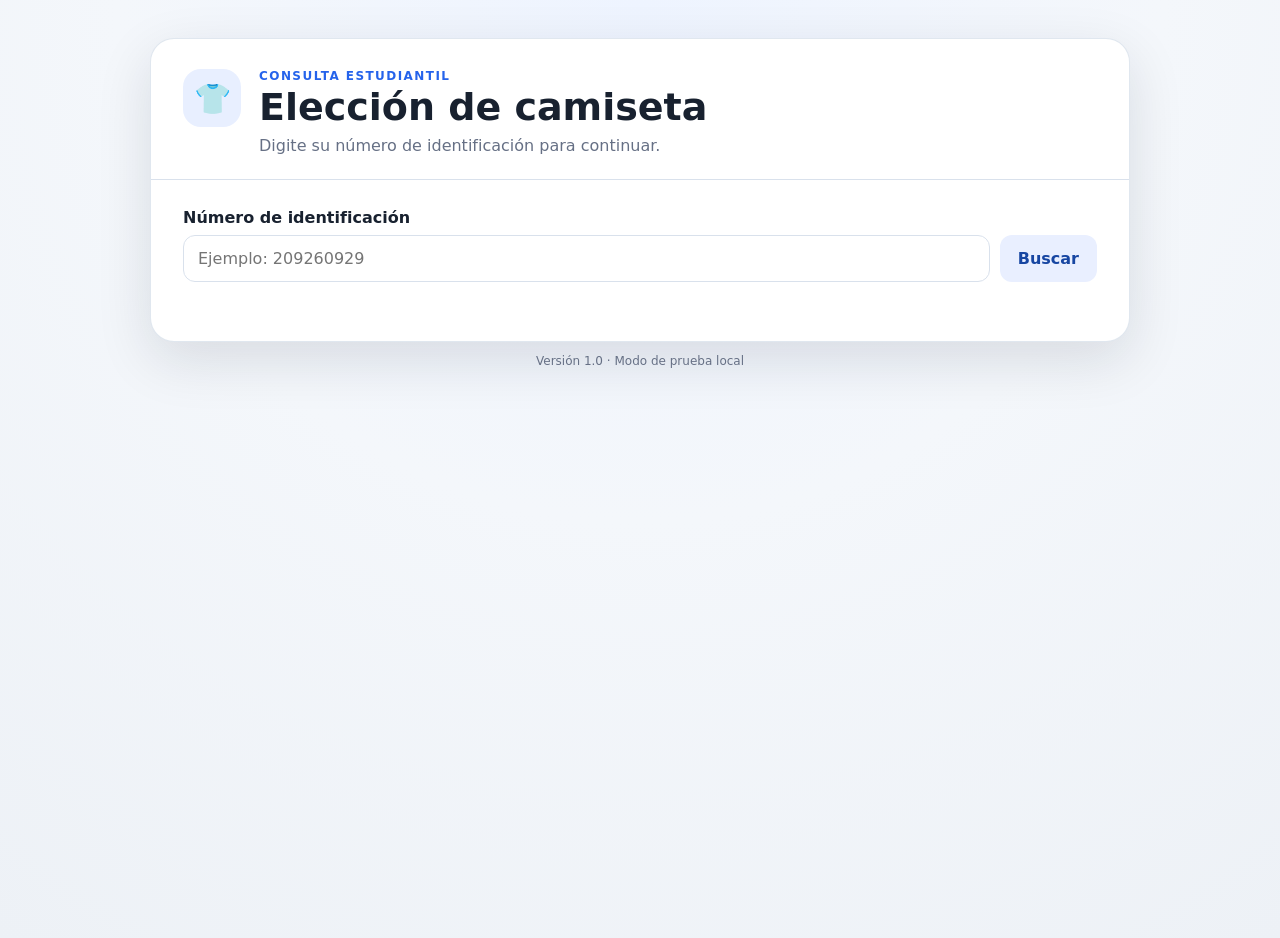
==== index.html @ 27b4a653 "Add files via upload" ====
<!DOCTYPE html>
<html lang="es">
<head>
  <meta charset="UTF-8" />
  <meta name="viewport" content="width=device-width, initial-scale=1.0" />
  <title>Elección de camiseta</title>
  <link rel="stylesheet" href="styles.css" />
</head>
<body>
  <main class="page">
    <section class="card">
      <div class="brand">
        <div class="brand-mark">👕</div>
        <div>
          <p class="eyebrow">Consulta estudiantil</p>
          <h1>Elección de camiseta</h1>
          <p class="subtitle">Digite su número de identificación para continuar.</p>
        </div>
      </div>

      <div class="lookup">
        <label for="studentId">Número de identificación</label>
        <div class="input-wrap">
          <input id="studentId" inputmode="numeric" autocomplete="off"
                 placeholder="Ejemplo: 209260929" maxlength="20" />
          <button id="searchBtn" type="button">Buscar</button>
        </div>
        <p id="lookupMessage" class="message" aria-live="polite"></p>
      </div>

      <section id="studentPanel" class="student-panel hidden">
        <div class="student-grid">
          <div>
            <span class="field-label">Nombre</span>
            <strong id="studentName"></strong>
          </div>
          <div>
            <span class="field-label">Sección</span>
            <strong id="studentGroup"></strong>
          </div>
        </div>
      </section>

      <section id="shirtSection" class="hidden">
        <div class="section-heading">
          <p class="eyebrow">Paso 2</p>
          <h2>Seleccione su camiseta favorita</h2>
          <p>Marque solamente una opción.</p>
        </div>

        <div class="shirts" id="shirts">
          <label class="shirt-option">
            <input type="radio" name="shirt" value="Camiseta A" />
            <span class="shirt-art shirt-a"><span>A</span></span>
            <span class="shirt-name">Camiseta A</span>
          </label>

          <label class="shirt-option">
            <input type="radio" name="shirt" value="Camiseta B" />
            <span class="shirt-art shirt-b"><span>B</span></span>
            <span class="shirt-name">Camiseta B</span>
          </label>

          <label class="shirt-option">
            <input type="radio" name="shirt" value="Camiseta C" />
            <span class="shirt-art shirt-c"><span>C</span></span>
            <span class="shirt-name">Camiseta C</span>
          </label>

          <label class="shirt-option">
            <input type="radio" name="shirt" value="Camiseta D" />
            <span class="shirt-art shirt-d"><span>D</span></span>
            <span class="shirt-name">Camiseta D</span>
          </label>
        </div>

        <button id="submitBtn" class="primary" type="button">Enviar elección</button>
        <p id="submitMessage" class="message center" aria-live="polite"></p>
      </section>
    </section>

    <p class="footnote">Versión 1.0 · Modo de prueba local</p>
  </main>

  <script src="data.js"></script>
  <script src="app.js"></script>
</body>
</html>
---- styles.css ----
:root {
  --bg: #f4f7fb;
  --card: #ffffff;
  --text: #18212f;
  --muted: #667085;
  --line: #d9e1ec;
  --accent: #2563eb;
  --accent-dark: #1d4ed8;
  --ok: #137a47;
  --error: #b42318;
  --shadow: 0 18px 55px rgba(16, 24, 40, .12);
}
* { box-sizing: border-box; }
body {
  margin: 0;
  min-height: 100vh;
  font-family: Inter, ui-sans-serif, system-ui, -apple-system, BlinkMacSystemFont, "Segoe UI", sans-serif;
  background: radial-gradient(circle at top, #eef4ff 0%, var(--bg) 46%, #edf1f6 100%);
  color: var(--text);
}
button, input { font: inherit; }
.page {
  width: min(980px, calc(100% - 28px));
  margin: 38px auto 24px;
}
.card {
  background: var(--card);
  border: 1px solid rgba(217,225,236,.8);
  border-radius: 24px;
  box-shadow: var(--shadow);
  overflow: hidden;
}
.brand {
  display: flex;
  gap: 18px;
  padding: 30px 32px 24px;
  border-bottom: 1px solid var(--line);
}
.brand-mark {
  width: 58px; height: 58px; border-radius: 18px;
  display: grid; place-items: center; font-size: 30px;
  background: #e8efff;
}
.eyebrow {
  margin: 0 0 4px;
  color: var(--accent);
  font-size: 12px;
  font-weight: 800;
  letter-spacing: .12em;
  text-transform: uppercase;
}
h1 { margin: 0; font-size: clamp(26px, 4vw, 38px); line-height: 1.08; }
h2 { margin: 2px 0 6px; font-size: clamp(22px, 3vw, 30px); }
.subtitle, .section-heading p { color: var(--muted); margin: 8px 0 0; }
.lookup, #shirtSection { padding: 28px 32px; }
label[for="studentId"] {
  display:block; font-weight: 750; margin-bottom: 8px;
}
.input-wrap { display:flex; gap: 10px; }
input#studentId {
  flex: 1;
  min-width: 0;
  border: 1px solid var(--line);
  border-radius: 12px;
  padding: 13px 14px;
  outline: none;
}
input#studentId:focus { border-color: var(--accent); box-shadow: 0 0 0 3px rgba(37,99,235,.10); }
button {
  border: 0;
  border-radius: 12px;
  padding: 12px 18px;
  font-weight: 750;
  cursor: pointer;
}
#searchBtn { background: #e9efff; color: #1746a2; }
#searchBtn:hover { background: #dfe8ff; }
.message { min-height: 22px; margin: 9px 0 0; color: var(--muted); }
.message.ok { color: var(--ok); }
.message.error { color: var(--error); }
.student-panel {
  margin: 0 32px;
  padding: 18px;
  background: #f8fafc;
  border: 1px solid var(--line);
  border-radius: 16px;
}
.student-grid {
  display:grid;
  grid-template-columns: 1fr 180px;
  gap: 20px;
}
.field-label {
  display:block;
  color: var(--muted);
  font-size: 12px;
  font-weight: 700;
  text-transform: uppercase;
  letter-spacing: .08em;
  margin-bottom: 5px;
}
#shirtSection { border-top: 1px solid var(--line); margin-top: 26px; }
.shirts {
  display:grid;
  grid-template-columns: repeat(4, 1fr);
  gap: 16px;
  margin: 22px 0;
}
.shirt-option {
  position: relative;
  display:flex;
  flex-direction:column;
  gap: 10px;
  align-items:center;
  padding: 14px;
  border: 2px solid var(--line);
  border-radius: 18px;
  cursor:pointer;
  transition: transform .15s ease, border-color .15s ease, box-shadow .15s ease;
}
.shirt-option:hover { transform: translateY(-2px); box-shadow: 0 10px 25px rgba(16,24,40,.08); }
.shirt-option:has(input:checked) { border-color: var(--accent); box-shadow: 0 0 0 3px rgba(37,99,235,.10); }
.shirt-option input { position:absolute; opacity:0; pointer-events:none; }
.shirt-art {
  width: 110px; height: 104px;
  display:grid; place-items:center;
  clip-path: polygon(23% 12%, 36% 0%, 45% 10%, 55% 10%, 64% 0%, 77% 12%, 100% 25%, 86% 48%, 76% 42%, 76% 100%, 24% 100%, 24% 42%, 14% 48%, 0 25%);
  color: white;
  font-size: 34px;
  font-weight: 900;
  filter: drop-shadow(0 8px 8px rgba(16,24,40,.15));
}
.shirt-a { background: #2563eb; }
.shirt-b { background: #111827; }
.shirt-c { background: #e11d48; }
.shirt-d { background: #059669; }
.shirt-name { font-weight: 800; }
.primary {
  width:100%;
  background: var(--accent);
  color:white;
  padding: 14px 18px;
}
.primary:hover { background: var(--accent-dark); }
.primary:disabled { opacity:.55; cursor:not-allowed; }
.center { text-align:center; }
.hidden { display:none !important; }
.footnote { text-align:center; color:var(--muted); font-size:12px; }
@media (max-width: 760px) {
  .page { width:min(100% - 18px, 980px); margin-top:18px; }
  .brand, .lookup, #shirtSection { padding-left:20px; padding-right:20px; }
  .student-panel { margin-left:20px; margin-right:20px; }
  .student-grid { grid-template-columns: 1fr; gap:12px; }
  .shirts { grid-template-columns: repeat(2, 1fr); }
}
@media (max-width: 460px) {
  .input-wrap { flex-direction:column; }
  .shirts { grid-template-columns: 1fr 1fr; gap:10px; }
  .shirt-art { width:92px; height:88px; }
}
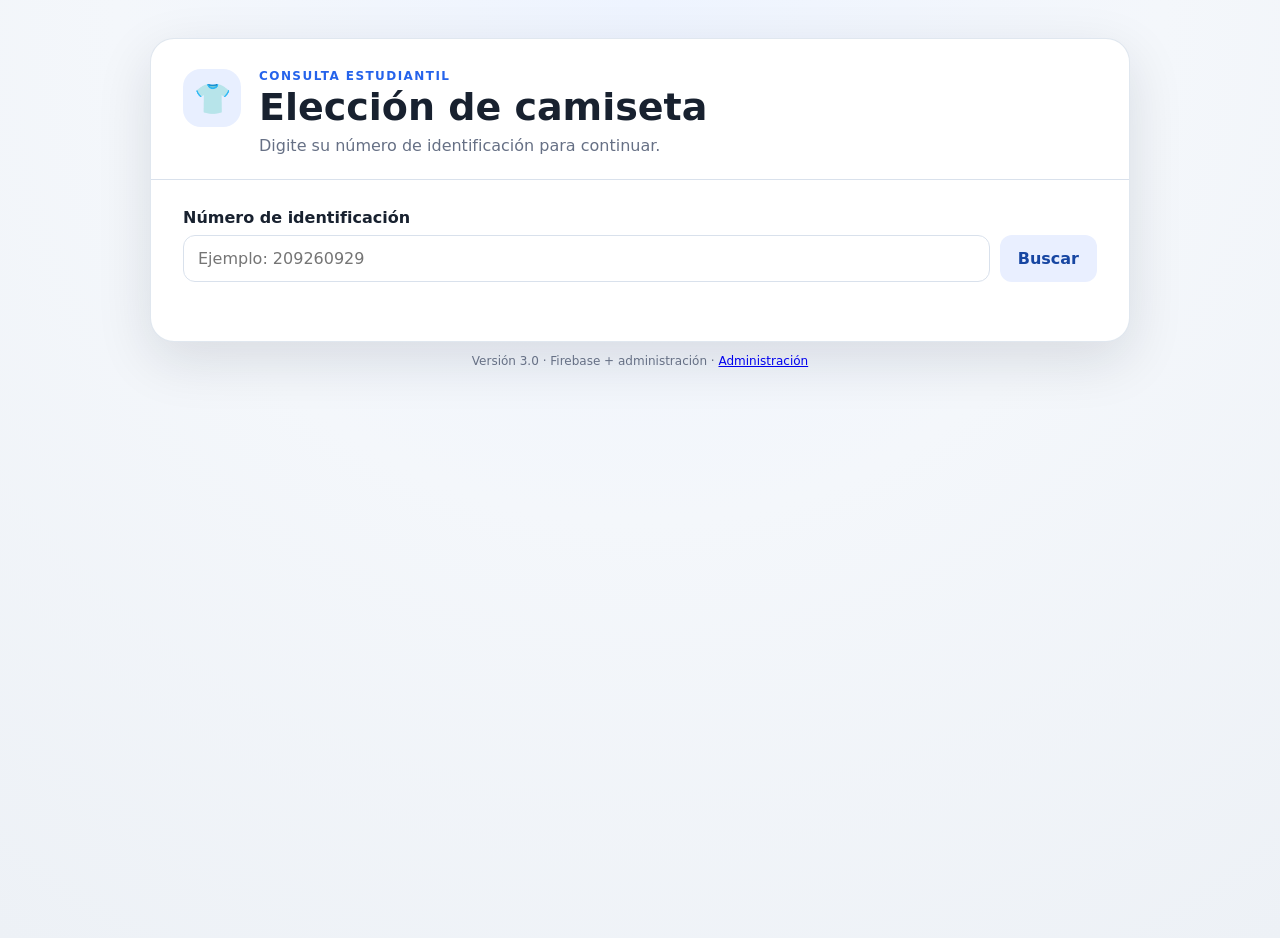
==== commit a8d2df7e: "Add files via upload" ====
--- a/index.html
+++ b/index.html
@@ -45,31 +45,31 @@
         <div class="section-heading">
           <p class="eyebrow">Paso 2</p>
           <h2>Seleccione su camiseta favorita</h2>
-          <p>Marque solamente una opción.</p>
+          <p>Marque solamente una opción. Puede tocar una imagen para verla más grande.</p>
         </div>
 
         <div class="shirts" id="shirts">
           <label class="shirt-option">
             <input type="radio" name="shirt" value="Camiseta A" />
-            <span class="shirt-art shirt-a"><span>A</span></span>
+            <img class="shirt-image" src="imagenes/camiseta-a.jpg" alt="Camiseta A" />
             <span class="shirt-name">Camiseta A</span>
           </label>
 
           <label class="shirt-option">
             <input type="radio" name="shirt" value="Camiseta B" />
-            <span class="shirt-art shirt-b"><span>B</span></span>
+            <img class="shirt-image" src="imagenes/camiseta-b.jpg" alt="Camiseta B" />
             <span class="shirt-name">Camiseta B</span>
           </label>
 
           <label class="shirt-option">
             <input type="radio" name="shirt" value="Camiseta C" />
-            <span class="shirt-art shirt-c"><span>C</span></span>
+            <img class="shirt-image" src="imagenes/camiseta-c.jpg" alt="Camiseta C" />
             <span class="shirt-name">Camiseta C</span>
           </label>
 
           <label class="shirt-option">
             <input type="radio" name="shirt" value="Camiseta D" />
-            <span class="shirt-art shirt-d"><span>D</span></span>
+            <img class="shirt-image" src="imagenes/camiseta-d.jpg" alt="Camiseta D" />
             <span class="shirt-name">Camiseta D</span>
           </label>
         </div>
@@ -79,10 +79,17 @@
       </section>
     </section>
 
-    <p class="footnote">Versión 1.0 · Modo de prueba local</p>
+    <p class="footnote">Versión 3.0 · Firebase + administración · <a href="admin.html">Administración</a></p>
   </main>
 
+
+  <div id="imageModal" class="image-modal hidden" aria-hidden="true">
+    <button id="closeModal" class="modal-close" type="button" aria-label="Cerrar imagen">×</button>
+    <img id="modalImage" src="" alt="Vista ampliada de la camiseta" />
+    <p id="modalCaption"></p>
+  </div>
+
   <script src="data.js"></script>
-  <script src="app.js"></script>
+  <script type="module" src="app.js"></script>
 </body>
 </html>
--- a/styles.css
+++ b/styles.css
@@ -121,19 +121,6 @@
 .shirt-option:hover { transform: translateY(-2px); box-shadow: 0 10px 25px rgba(16,24,40,.08); }
 .shirt-option:has(input:checked) { border-color: var(--accent); box-shadow: 0 0 0 3px rgba(37,99,235,.10); }
 .shirt-option input { position:absolute; opacity:0; pointer-events:none; }
-.shirt-art {
-  width: 110px; height: 104px;
-  display:grid; place-items:center;
-  clip-path: polygon(23% 12%, 36% 0%, 45% 10%, 55% 10%, 64% 0%, 77% 12%, 100% 25%, 86% 48%, 76% 42%, 76% 100%, 24% 100%, 24% 42%, 14% 48%, 0 25%);
-  color: white;
-  font-size: 34px;
-  font-weight: 900;
-  filter: drop-shadow(0 8px 8px rgba(16,24,40,.15));
-}
-.shirt-a { background: #2563eb; }
-.shirt-b { background: #111827; }
-.shirt-c { background: #e11d48; }
-.shirt-d { background: #059669; }
 .shirt-name { font-weight: 800; }
 .primary {
   width:100%;
@@ -156,5 +143,55 @@
 @media (max-width: 460px) {
   .input-wrap { flex-direction:column; }
   .shirts { grid-template-columns: 1fr 1fr; gap:10px; }
-  .shirt-art { width:92px; height:88px; }
+  
 }
+
+
+.shirt-image {
+  width: 100%;
+  aspect-ratio: 4 / 5;
+  object-fit: contain;
+  border-radius: 14px;
+  background: #ffffff;
+  border: 1px solid var(--line);
+  transition: transform .15s ease;
+}
+.shirt-option:hover .shirt-image { transform: scale(1.02); }
+
+.image-modal {
+  position: fixed;
+  inset: 0;
+  z-index: 1000;
+  background: rgba(15, 23, 42, .82);
+  display: flex;
+  flex-direction: column;
+  align-items: center;
+  justify-content: center;
+  padding: 24px;
+}
+.image-modal img {
+  max-width: min(92vw, 780px);
+  max-height: 78vh;
+  object-fit: contain;
+  background: #fff;
+  border-radius: 18px;
+  padding: 10px;
+}
+.image-modal p {
+  color: white;
+  font-weight: 800;
+  margin: 14px 0 0;
+}
+.modal-close {
+  position: absolute;
+  top: 18px;
+  right: 22px;
+  width: 48px;
+  height: 48px;
+  padding: 0;
+  border-radius: 999px;
+  background: rgba(255,255,255,.95);
+  color: #111827;
+  font-size: 30px;
+  line-height: 1;
+}
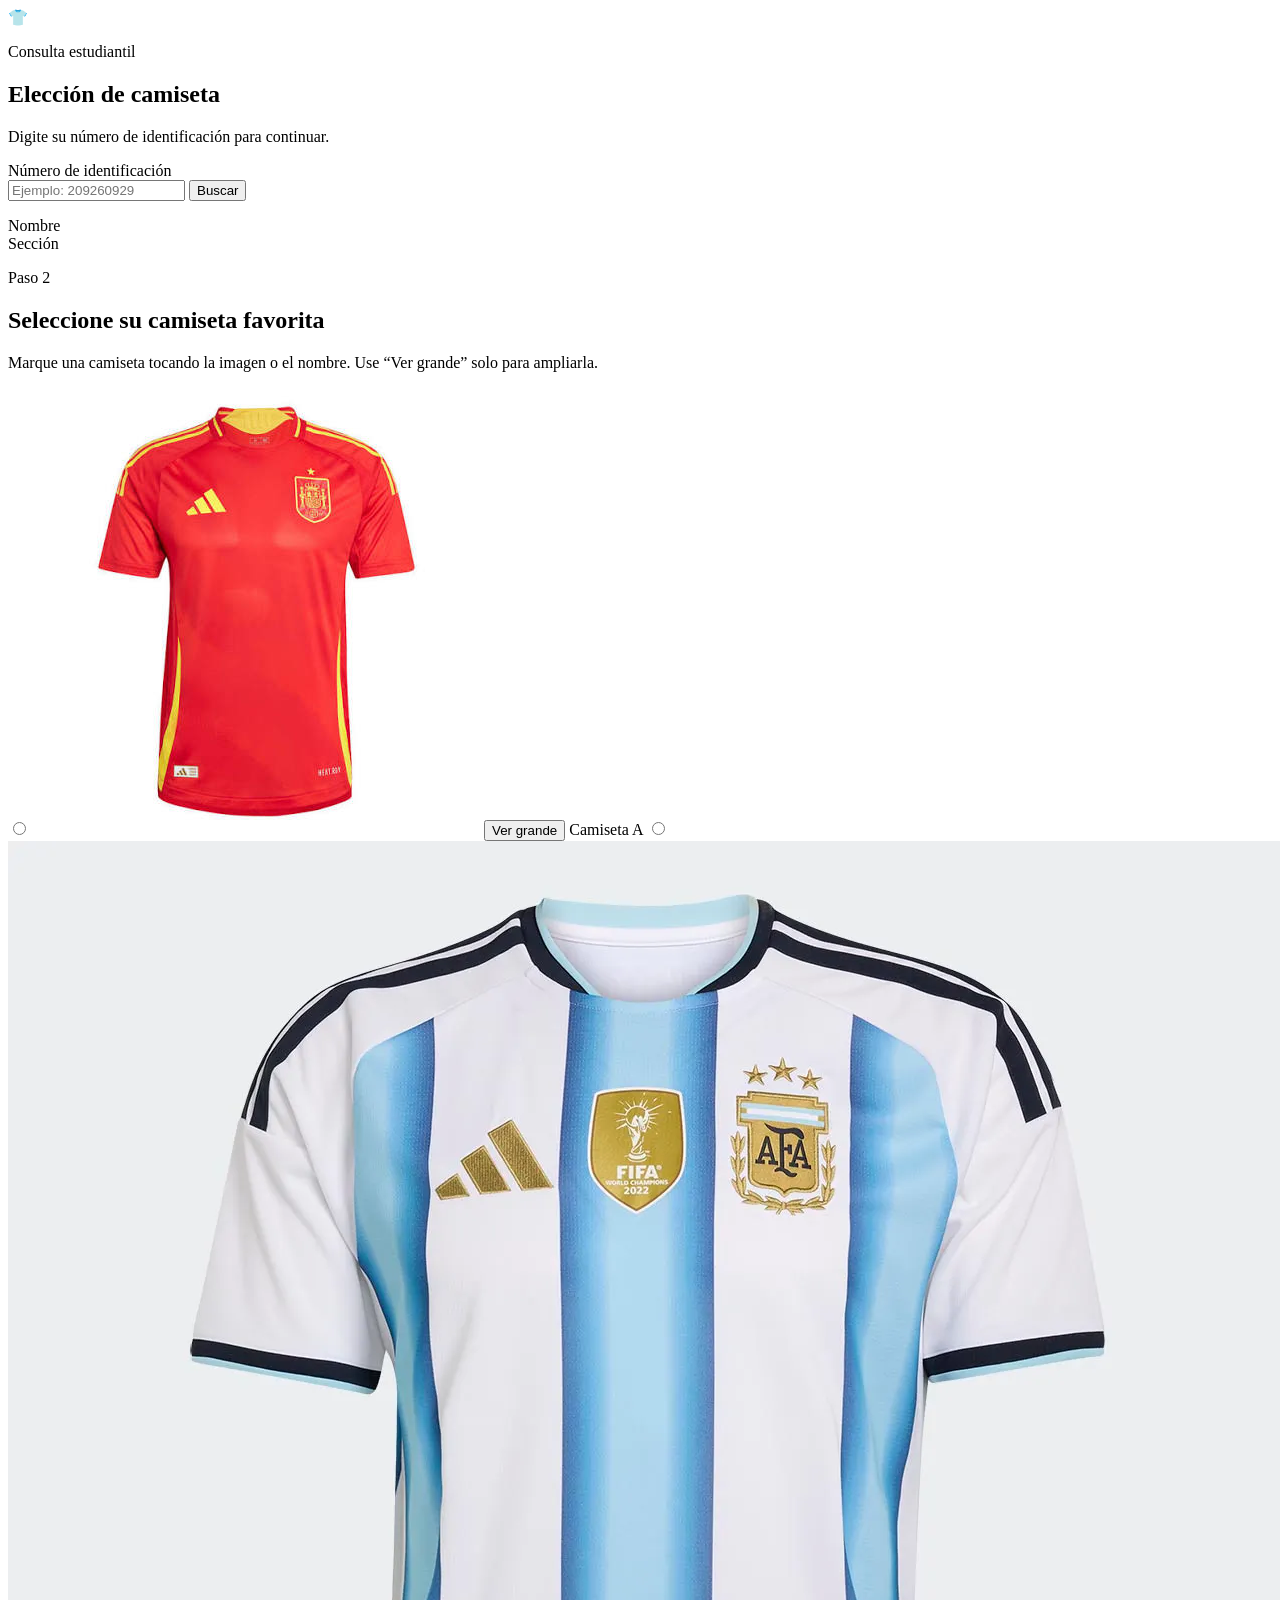
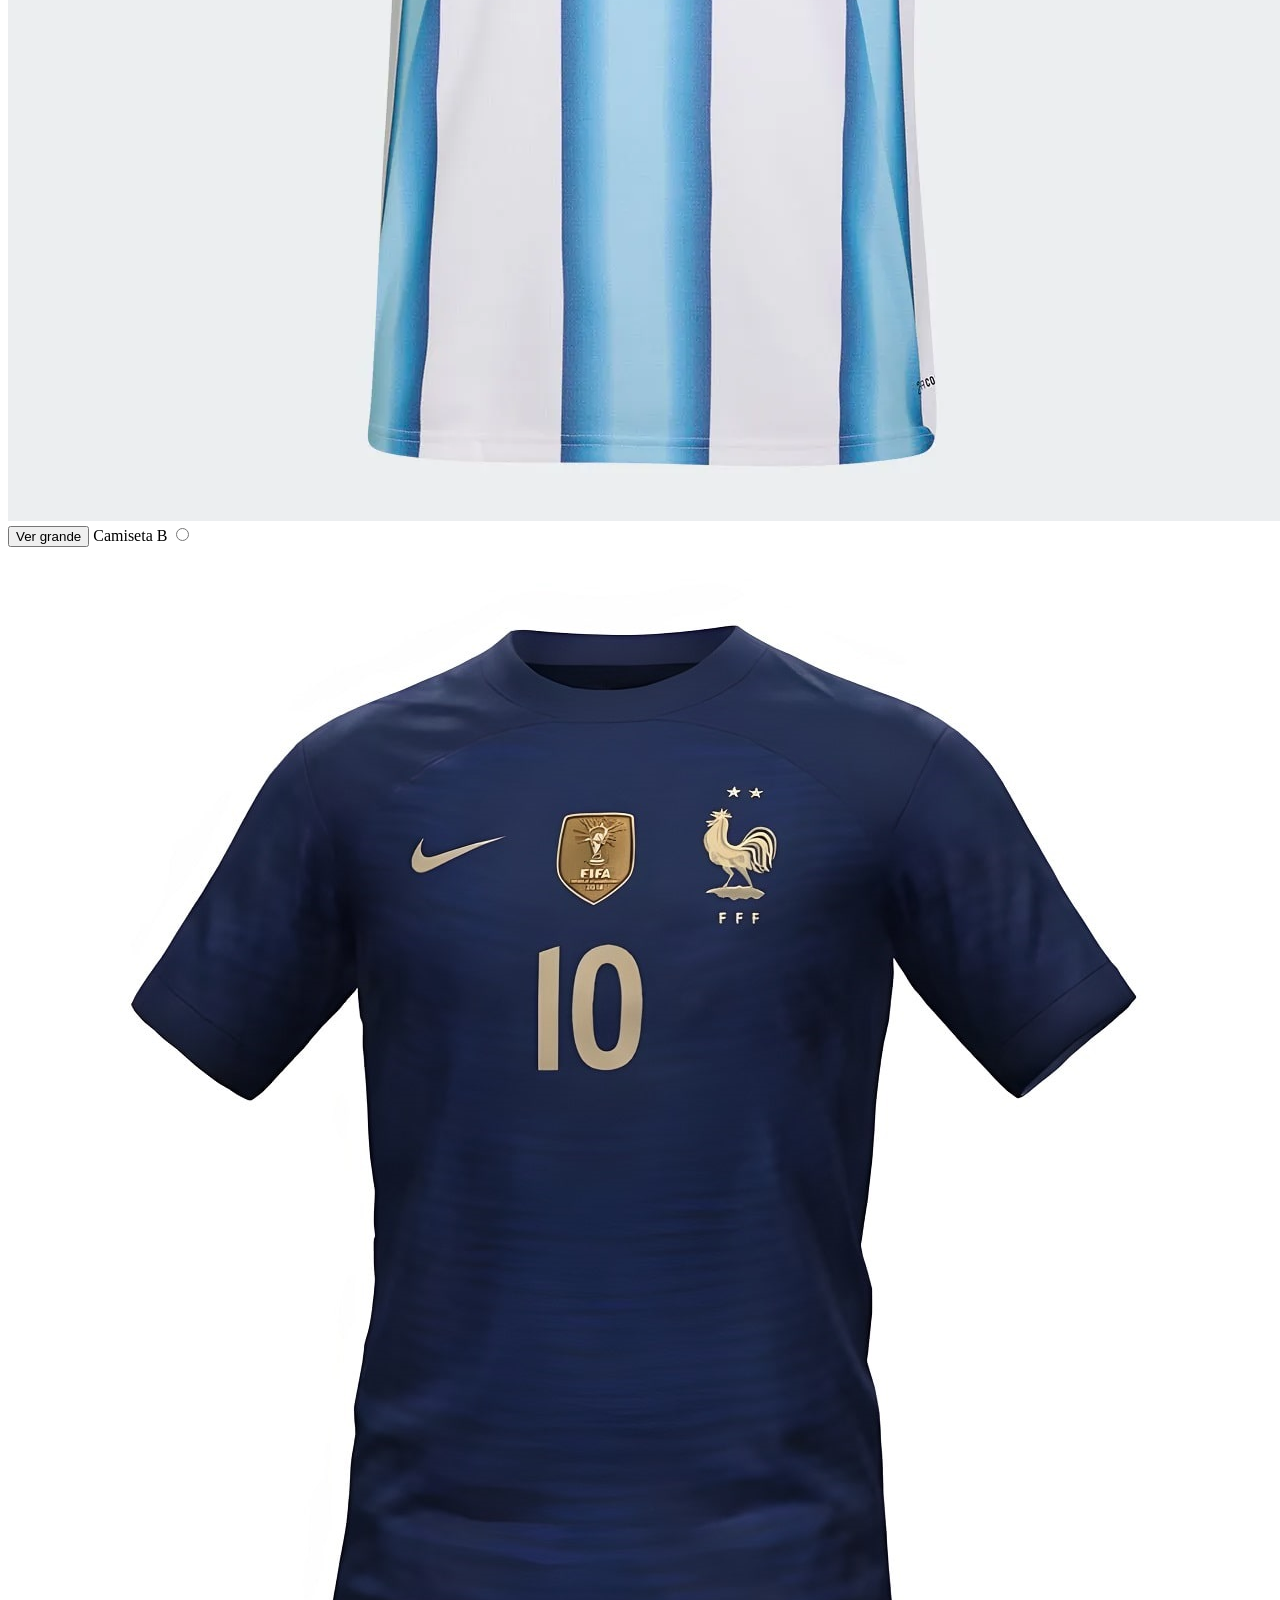
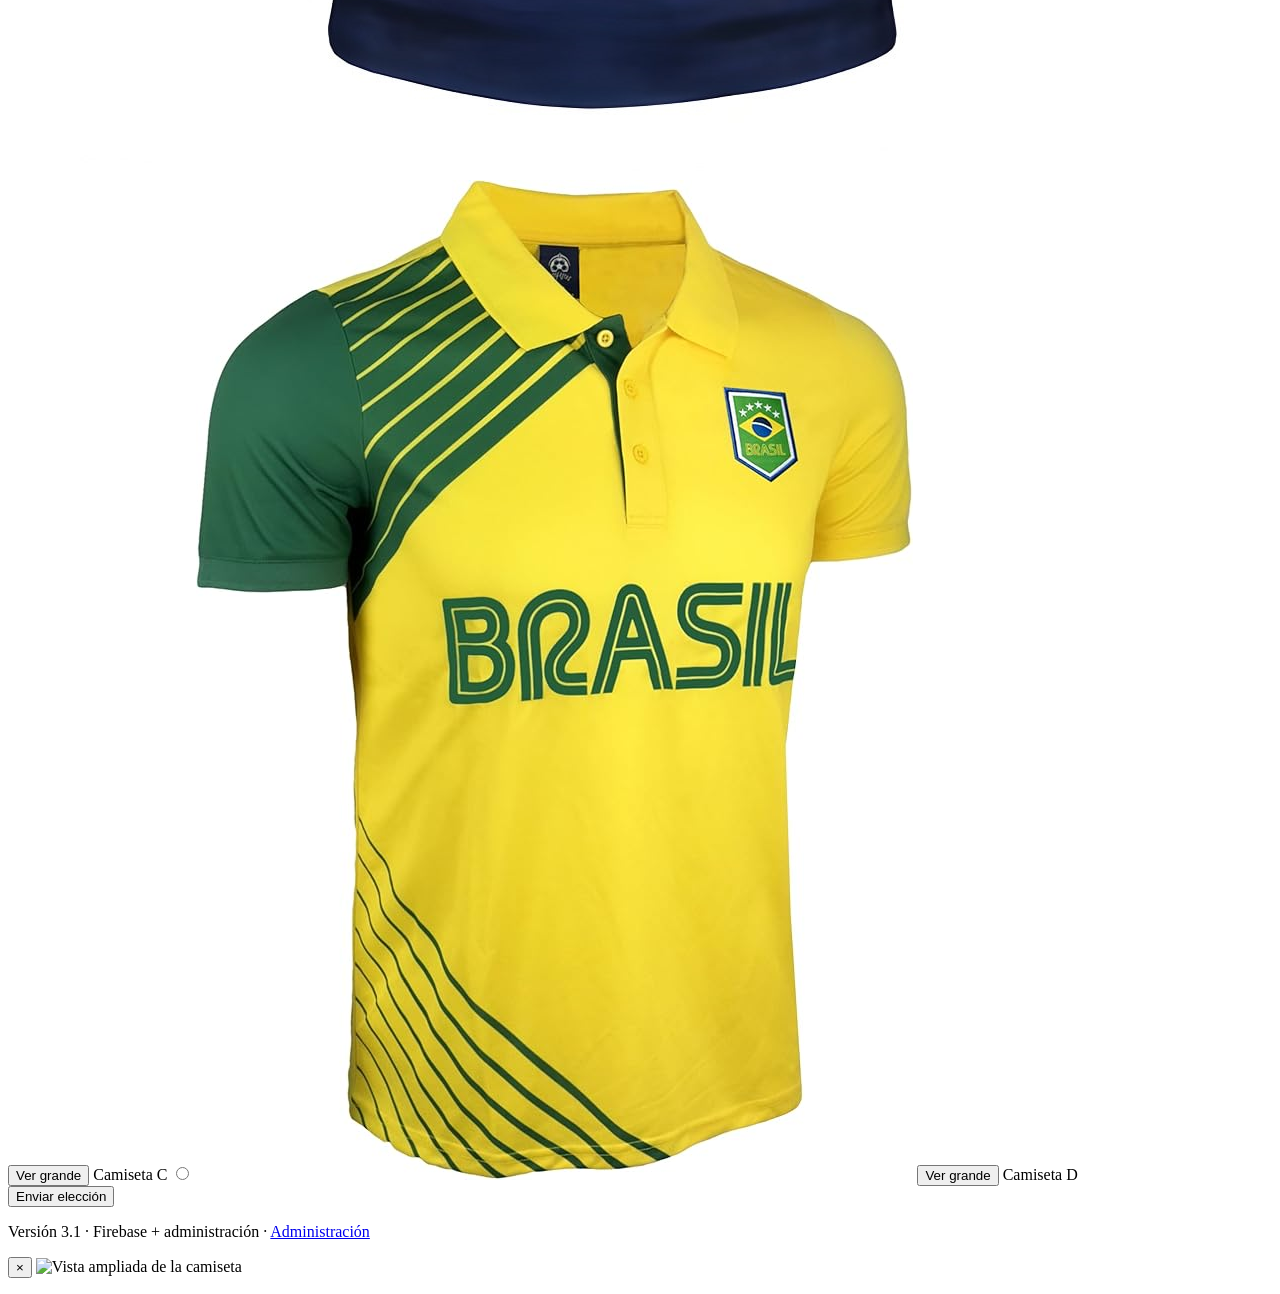
==== commit a7e5ec71: "Add files via upload" ====
--- a/index.html
+++ b/index.html
@@ -45,31 +45,35 @@
         <div class="section-heading">
           <p class="eyebrow">Paso 2</p>
           <h2>Seleccione su camiseta favorita</h2>
-          <p>Marque solamente una opción. Puede tocar una imagen para verla más grande.</p>
+          <p>Marque una camiseta tocando la imagen o el nombre. Use “Ver grande” solo para ampliarla.</p>
         </div>
 
         <div class="shirts" id="shirts">
           <label class="shirt-option">
             <input type="radio" name="shirt" value="Camiseta A" />
             <img class="shirt-image" src="imagenes/camiseta-a.jpg" alt="Camiseta A" />
+            <button class="preview-btn" type="button" data-image="imagenes/camiseta-a.jpg" data-caption="Camiseta A">Ver grande</button>
             <span class="shirt-name">Camiseta A</span>
           </label>
 
           <label class="shirt-option">
             <input type="radio" name="shirt" value="Camiseta B" />
             <img class="shirt-image" src="imagenes/camiseta-b.jpg" alt="Camiseta B" />
+            <button class="preview-btn" type="button" data-image="imagenes/camiseta-b.jpg" data-caption="Camiseta B">Ver grande</button>
             <span class="shirt-name">Camiseta B</span>
           </label>
 
           <label class="shirt-option">
             <input type="radio" name="shirt" value="Camiseta C" />
             <img class="shirt-image" src="imagenes/camiseta-c.jpg" alt="Camiseta C" />
+            <button class="preview-btn" type="button" data-image="imagenes/camiseta-c.jpg" data-caption="Camiseta C">Ver grande</button>
             <span class="shirt-name">Camiseta C</span>
           </label>
 
           <label class="shirt-option">
             <input type="radio" name="shirt" value="Camiseta D" />
             <img class="shirt-image" src="imagenes/camiseta-d.jpg" alt="Camiseta D" />
+            <button class="preview-btn" type="button" data-image="imagenes/camiseta-d.jpg" data-caption="Camiseta D">Ver grande</button>
             <span class="shirt-name">Camiseta D</span>
           </label>
         </div>
@@ -79,7 +83,7 @@
       </section>
     </section>
 
-    <p class="footnote">Versión 3.0 · Firebase + administración · <a href="admin.html">Administración</a></p>
+    <p class="footnote">Versión 3.1 · Firebase + administración · <a href="admin.html">Administración</a></p>
   </main>
 
 
